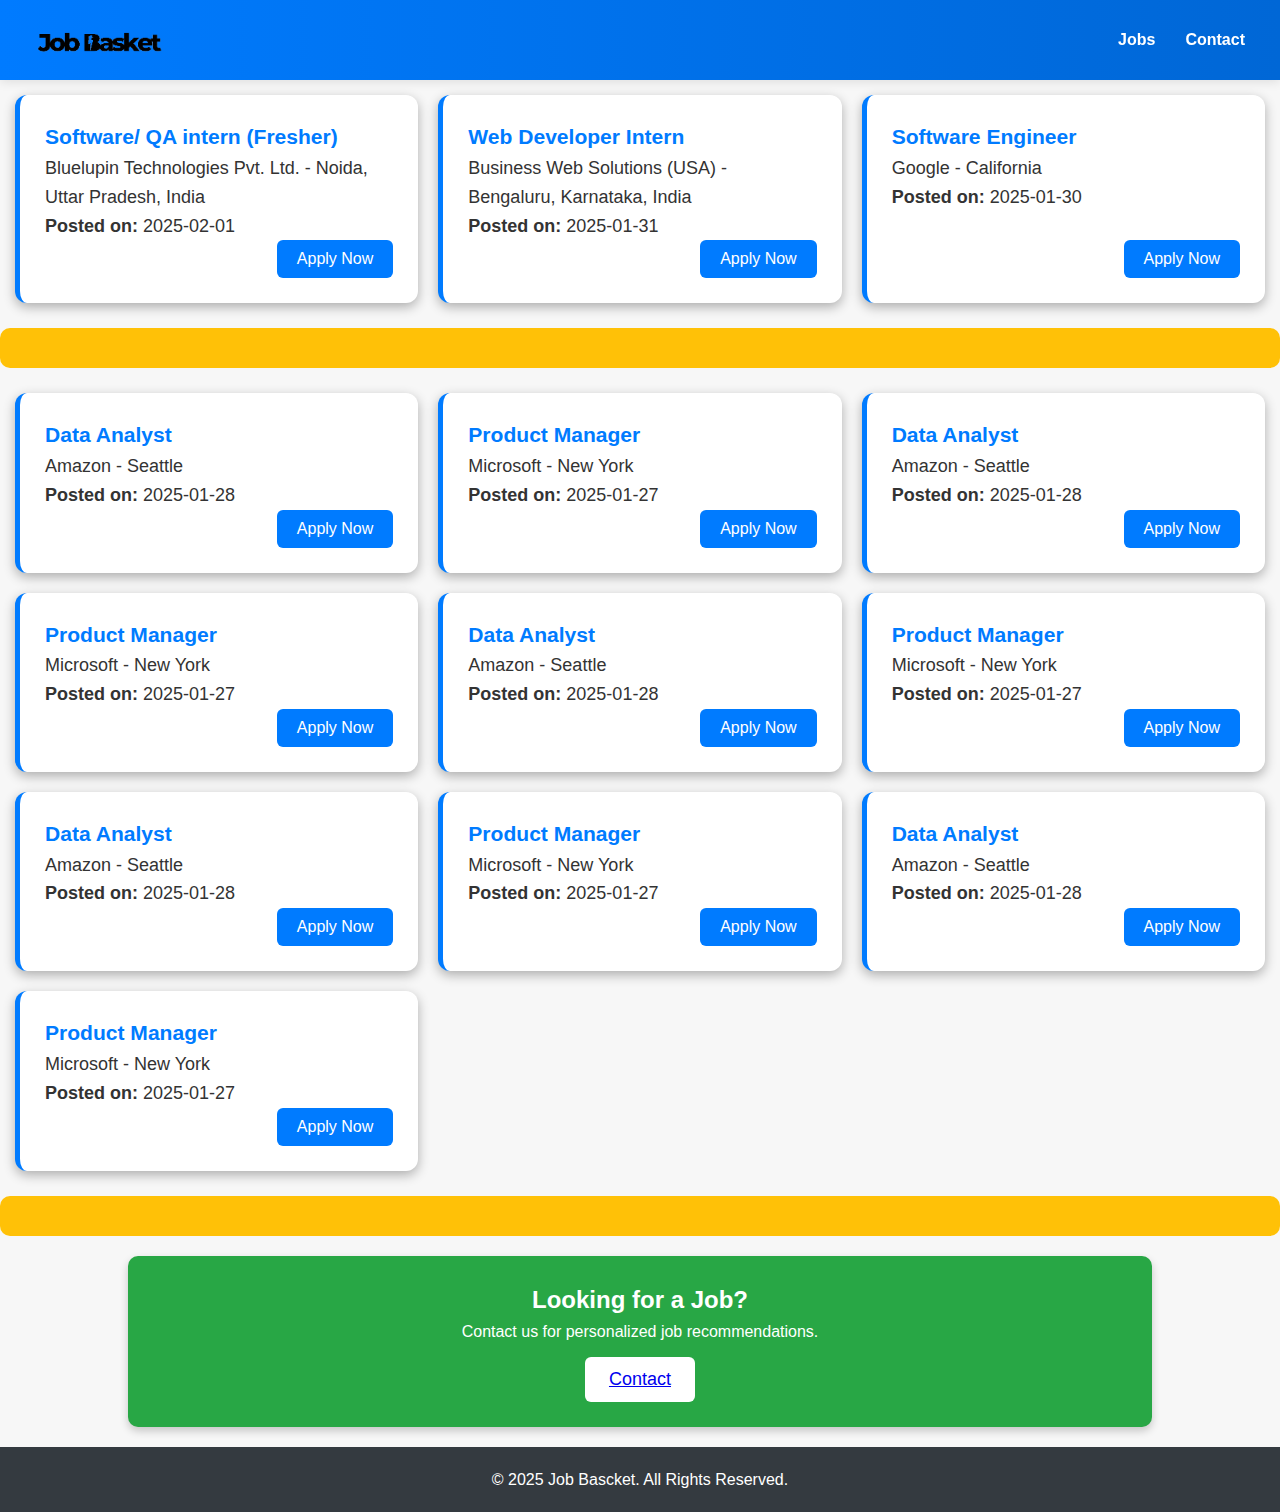
==== index.html @ 927b04d6 "Update index.html" ====
<!DOCTYPE html>
<html lang="en">
<head>
    <meta charset="UTF-8">
    <meta name="viewport" content="width=device-width, initial-scale=1.0">
    <title>Job Basket- Find Your Dream Job</title>
    <meta name="description" content="Find the best job listings with our easy-to-use job board.">
    <meta name="keywords" content="jobs, hiring, careers, employment, job search">
    <meta name="author" content="Shanu">
    <meta name="robots" content="index, follow">
    <link rel="canonical" href="https://yourwebsite.com/">
    <link rel="stylesheet" href="style.css">
    <link rel="stylesheet" href="https://cdnjs.cloudflare.com/ajax/libs/font-awesome/6.7.2/css/all.min.css" integrity="sha512-Evv84Mr4kqVGRNSgIGL/F/aIDqQb7xQ2vcrdIwxfjThSH8CSR7PBEakCr51Ck+w+/U6swU2Im1vVX0SVk9ABhg==" crossorigin="anonymous" referrerpolicy="no-referrer" /> <!-- For Font Awesome Icons -->

</head>
<body>
    <header>
        <div class="logo">
          <img src="./logo5.png" alt="Logo"> <!-- Replace with your actual logo -->
        </div>
        <div class="ham">
          <button class="nav-toggle" onclick="toggleNavbar()">
            <i class="fa-solid fa-bars"></i>
          </button>
        </div>
        <nav id="navbar-links" class="navbar">
          <a href="./index.html">Jobs</a>
          
          <a href="contact.html">Contact</a>
        </nav>
      </header>
    
    <div class="job-listing" id="jobContainer"></div>
    
    <div class="ad-banner"><script async src="https://pagead2.googlesyndication.com/pagead/js/adsbygoogle.js?client=ca-pub-7963737258247463"
     crossorigin="anonymous"></script>
<!-- header -->
<ins class="adsbygoogle"
     style="display:block"
     data-ad-client="ca-pub-7963737258247463"
     data-ad-slot="2409036915"
     data-ad-format="auto"
     data-full-width-responsive="true"></ins>
<script>
     (adsbygoogle = window.adsbygoogle || []).push({});
</script></div>
    
    <div class="job-listing" id="moreJobs"></div>
    
    <div class="ad-banner"><script async src="https://pagead2.googlesyndication.com/pagead/js/adsbygoogle.js?client=ca-pub-7963737258247463"
     crossorigin="anonymous"></script>
<ins class="adsbygoogle"
     style="display:block"
     data-ad-format="autorelaxed"
     data-ad-client="ca-pub-7963737258247463"
     data-ad-slot="5415847355"></ins>
<script>
     (adsbygoogle = window.adsbygoogle || []).push({});
</script></div>
    
    <div class="greeting-box">
        <h2>Looking for a Job?</h2>
        <p>Contact us for personalized job recommendations.</p>
        <button class="contact-btn" ><a href="contact.html">Contact</a></button>
    </div>
    
    <footer class="footer">&copy; 2025 Job Bascket. All Rights Reserved.</footer>
    
    <script src="data.js"></script>
<script src="script.js"></script>
    <script src="ham.js"></script>

</body>
</html>
---- style.css ----
body {
        font-family: Arial, sans-serif;
        margin: 0;
        padding: 0;
        background-color: #f8f9fa;
    }
    /* Header */
    header {
        background: linear-gradient(to right, #6c757d, #495057);
        color: #fff;
        padding: 10px 20px;
        position: sticky;
        top: 0;
        z-index: 1000;
        box-shadow: 0 2px 10px rgba(0, 0, 0, 0.1);
        display: flex;

        align-items: center;
        justify-content: space-between;
    }
    
    .logo {
        display: flex;
        align-items: center;
    }/* General Reset */
    * {
        margin: 0;
        padding: 0;
        box-sizing: border-box;
    }

    body {
        font-family: 'Poppins', Arial, sans-serif;
        line-height: 1.6;
        background: #f7f7f7;
        color: #333;
    }

    /* Header */
    header {
        background: linear-gradient(to right, #007bff, #0067d6);
        color: #fff;
        padding: 10px 20px;
        position: sticky;
        top: 0;
        z-index: 1000;
        box-shadow: 0 2px 10px rgba(0, 0, 0, 0.1);
        display: flex;
        align-items: center;
        justify-content: space-between;
    }

    .logo {
        display: flex;
        align-items: center;
    }

    .logo img {
        width: 160px;
        border-radius: 10px;
    }

    /* Navbar */
    .navbar {
        display: flex;
        justify-content: space-around;
        align-items: center;
        list-style: none; /* Remove list dots */
    }

    .navbar a {
        text-decoration: none;
        color: white;
        font-weight: 600;
        font-size: 1rem;
        padding: 5px 15px;
        border-radius: 5px;
        transition: background 0.3s, transform 0.3s;
    }

    .navbar a:hover {
        background: rgba(255, 255, 255, 0.2);
        transform: translateY(-2px);
    }

    /* Hide hamburger button on desktop */
    .nav-toggle {
        display: none; /* Default hidden on large screens */
    }

    @media (max-width: 768px) {
        .nav-toggle {
            display: block;
            background: transparent;
            border: none;
            color: white;
            font-size: 2rem;
        }

        .navbar {
            flex-direction: column;
            gap: 10px;
            display: none; /* Hide navbar links on mobile */
        }

        .navbar.active {
            display: flex; /* Show navbar when active */
        }
    }

   /* Job Listing Section */
.job-listing {
    display: grid;
    grid-template-columns: repeat(auto-fit, minmax(300px, 1fr)); /* Responsive grid */
    gap: 20px;
    margin: 10px;
    padding: 5px;
    justify-content: center;
}

.job-card {
    background: white;
  
    padding: 25px;
    font-size: 18px;
    box-shadow: 0px 4px 12px rgba(0, 0, 0, 0.3);
    border-radius: 12px;
    border-left: 5px solid #007bff;
    transition: transform 0.3s, box-shadow 0.3s;
    display: flex;
    flex-direction: column;
    justify-content: space-between;
    align-items: flex-start;
}

.job-card h3 a {
    text-decoration: none;
    color: #007bff;
    transition: color 0.3s;
}

.job-card h3 a:hover {
    color: #0056b3;
}

.job-card:hover {
    transform: translateY(-5px);
    box-shadow: 0px 6px 15px rgba(0, 0, 0, 0.35);
}

/* Apply Button */
.apply-btn {
    background: #007bff;
    color: white;
    border: none;
    padding: 10px 20px;
    font-size: 16px;
    border-radius: 6px;
    cursor: pointer;
    transition: background 0.3s;
    align-self: flex-end; /* Ensures alignment on larger screens */
}

.apply-btn:hover {
    background: #0056b3;
}

/* Responsive Design */
@media (max-width: 768px) {
    .job-listing {
        grid-template-columns: 1fr; /* Single column on small screens */
        padding: 10px;
    }

    .job-card {
          margin-inline:auto;
       
        width: 100%;
        align-items: center;
        text-align: center;
    }

    .apply-btn {
        width: 100%;
        text-align: center;
    }
}


    .ad-banner {
        background-color: #ffc107;
        color: black;
        padding: 20px;
        text-align: center;
        font-weight: bold;
        margin: 20px auto;
        
        border-radius: 10px;
    }
    .greeting-box {
        background: #28a745;
        color: white;
        text-align: center;
        padding: 25px;
        margin: 20px auto;
        width: 80%;
        border-radius: 10px;
        box-shadow: 0px 4px 8px rgba(0, 0, 0, 0.2);
    }
    .contact-btn {
        background: white;
        color: #28a745;
        border: none;
        padding: 12px 24px;
        font-size: 18px;
        border-radius: 6px;
        cursor: pointer;
        margin-top: 12px;
        transition: background 0.3s;
    }
    .contact-btn:hover {
        background: #f1f1f1;
    }
    .footer {
        background-color: #343a40;
        color: white;
        text-align: center;
        padding: 20px;
        position: relative;
        bottom: 0;
        width: 100%;
    }
    @media (max-width: 768px) {
        .job-card,  .greeting-box {
            width: 90%;
        }
        .navbar {
            font-size: 20px;
            padding: 12px;
        }
    }

    /* .contact */
    .contact-form {
        background-color: white;
        padding: 30px;
        border-radius: 10px;
        box-shadow: 0 4px 10px rgba(0, 0, 0, 0.1);
        align-items: center;
        display: flex;
        justify-content: center;
        
        
    }
    form{
        width: 55%;
        margin-top: 70px;
        margin-bottom: 120px;
    }
    .contact-form h2 {
        font-size: 28px;
        color: #333;
        margin-bottom: 20px;
    }
    
    .input-container {
        margin-bottom: 20px;
    }
    
    .input-container label {
        display: block;
        margin-bottom: 5px;
        font-weight: 600;
        color: #333;
    }
    
    .input-container input, .input-container textarea {
        width: 100%;
        padding: 10px;
        font-size: 16px;
        border: 1px solid #ccc;
        border-radius: 5px;
        color: #333;
    }
    
    textarea {
        resize: vertical;
    }
    
    .submit-btn {
        background-color: #f39c12;
        color: white;
        padding: 10px 20px;
        border: none;
        border-radius: 5px;
        cursor: pointer;
        font-size: 16px;
        font-weight: 600;
    }
    
    .submit-btn:hover {
        background-color: #e67e22;
    }
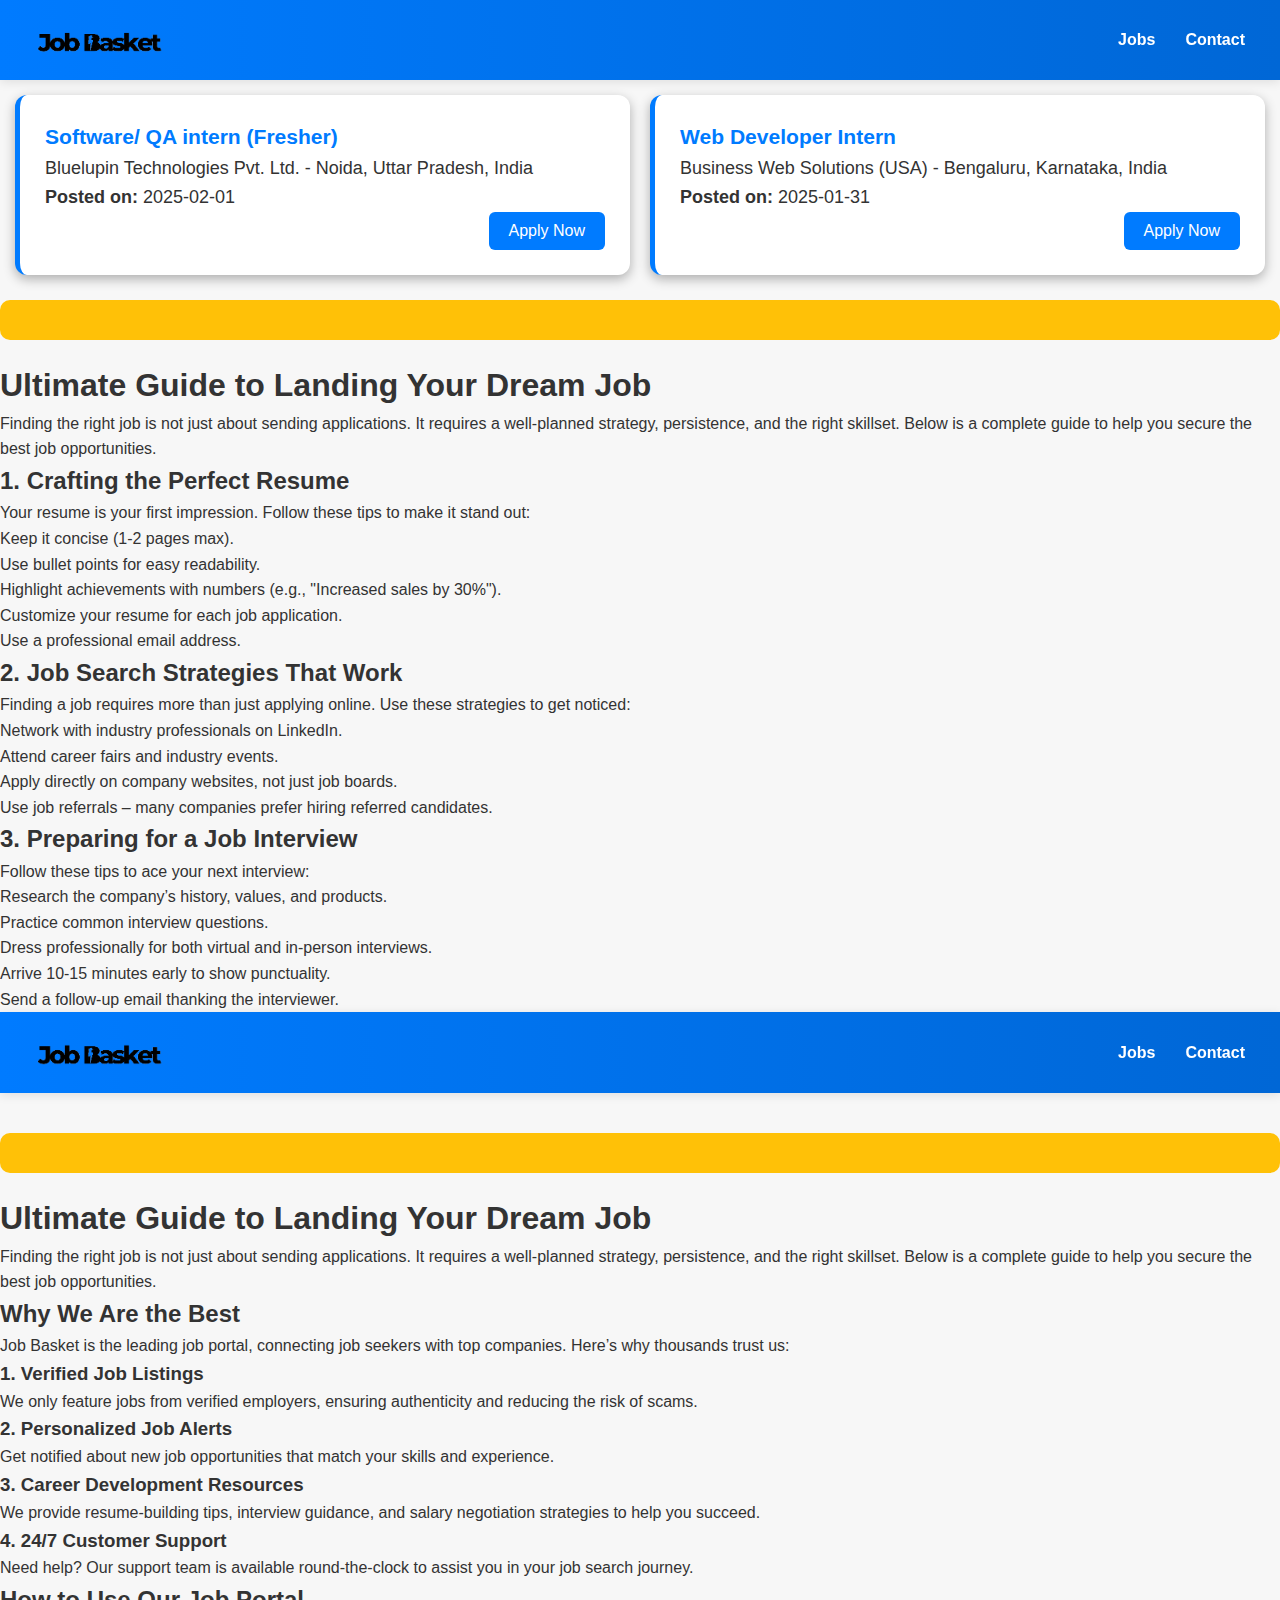
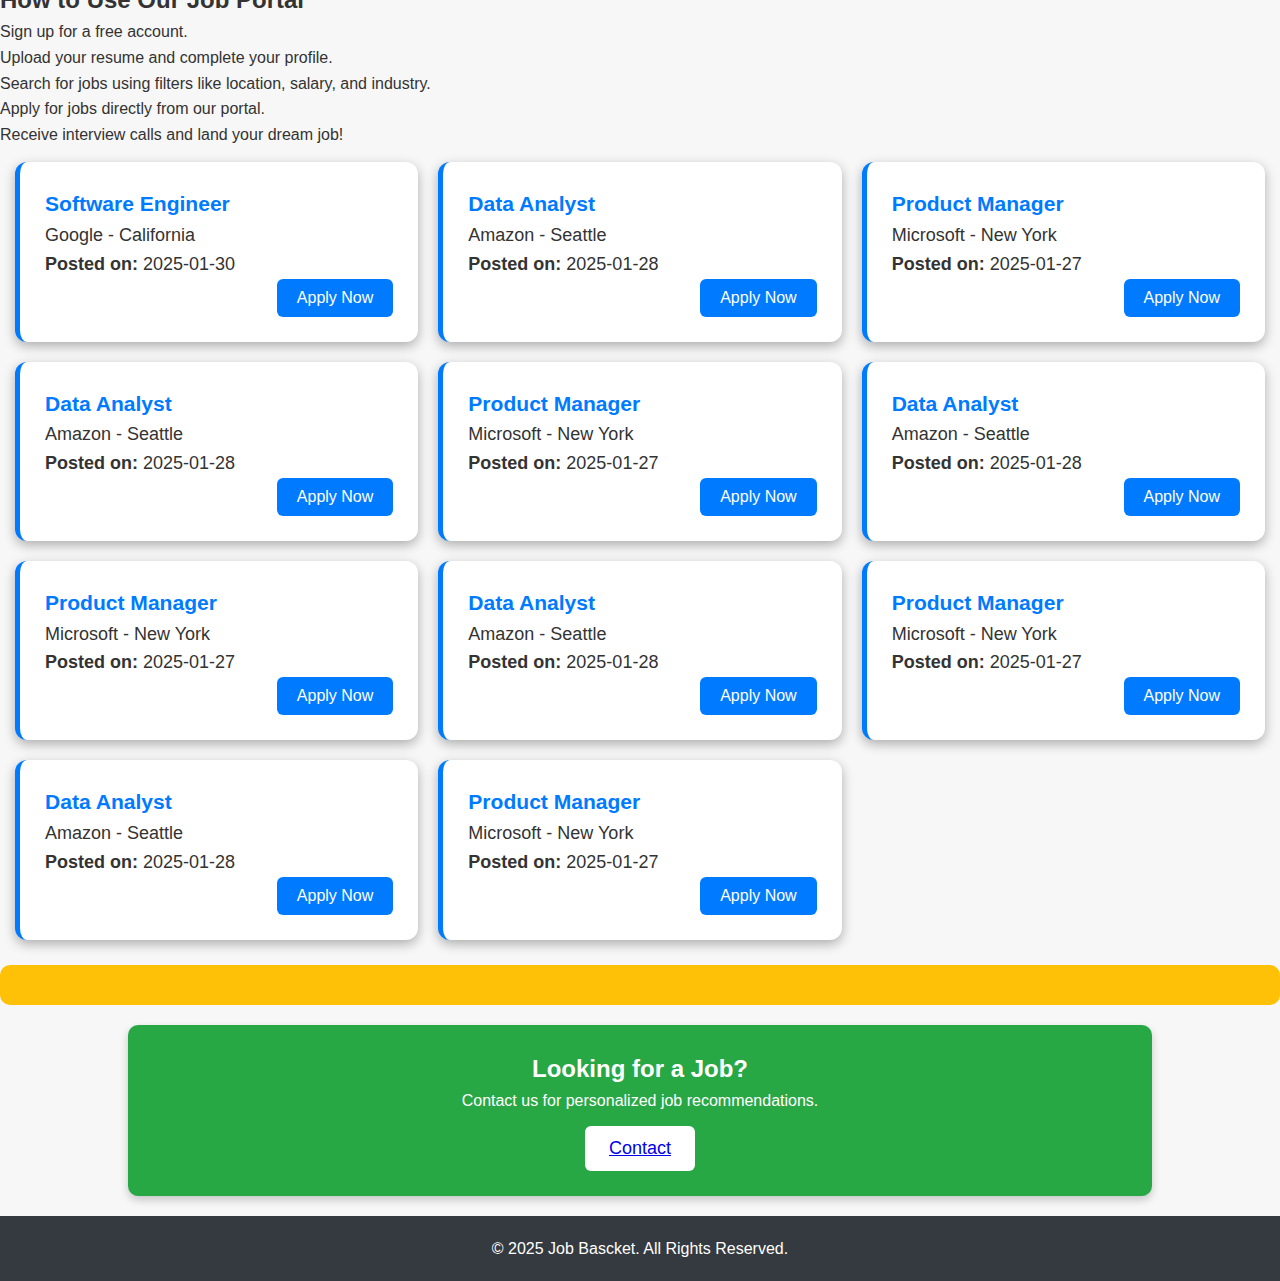
==== commit de9953de: "Update index.html" ====
--- a/index.html
+++ b/index.html
@@ -8,7 +8,9 @@
     <meta name="keywords" content="jobs, hiring, careers, employment, job search">
     <meta name="author" content="Shanu">
     <meta name="robots" content="index, follow">
-    <link rel="canonical" href="https://yourwebsite.com/">
+    <script async src="https://pagead2.googlesyndication.com/pagead/js/adsbygoogle.js?client=ca-pub-7963737258247463"
+     crossorigin="anonymous"></script>
+    
     <link rel="stylesheet" href="style.css">
     <link rel="stylesheet" href="https://cdnjs.cloudflare.com/ajax/libs/font-awesome/6.7.2/css/all.min.css" integrity="sha512-Evv84Mr4kqVGRNSgIGL/F/aIDqQb7xQ2vcrdIwxfjThSH8CSR7PBEakCr51Ck+w+/U6swU2Im1vVX0SVk9ABhg==" crossorigin="anonymous" referrerpolicy="no-referrer" /> <!-- For Font Awesome Icons -->
 
@@ -32,7 +34,8 @@
     
     <div class="job-listing" id="jobContainer"></div>
     
-    <div class="ad-banner"><script async src="https://pagead2.googlesyndication.com/pagead/js/adsbygoogle.js?client=ca-pub-7963737258247463"
+    <div class="ad-banner">
+        <script async src="https://pagead2.googlesyndication.com/pagead/js/adsbygoogle.js?client=ca-pub-7963737258247463"
      crossorigin="anonymous"></script>
 <!-- header -->
 <ins class="adsbygoogle"
@@ -43,11 +46,137 @@
      data-full-width-responsive="true"></ins>
 <script>
      (adsbygoogle = window.adsbygoogle || []).push({});
-</script></div>
-    
+</script>
+    </div>
+
+     <div class="content-section">
+        <h1>Ultimate Guide to Landing Your Dream Job</h1>
+        <p>Finding the right job is not just about sending applications. It requires a well-planned strategy, persistence, and the right skillset. Below is a complete guide to help you secure the best job opportunities.</p>
+
+        <h2>1. Crafting the Perfect Resume</h2>
+        <p>Your resume is your first impression. Follow these tips to make it stand out:</p>
+        <ul>
+            <li>Keep it concise (1-2 pages max).</li>
+            <li>Use bullet points for easy readability.</li>
+            <li>Highlight achievements with numbers (e.g., "Increased sales by 30%").</li>
+            <li>Customize your resume for each job application.</li>
+            <li>Use a professional email address.</li>
+        </ul>
+
+        <h2>2. Job Search Strategies That Work</h2>
+        <p>Finding a job requires more than just applying online. Use these strategies to get noticed:</p>
+        <ul>
+            <li>Network with industry professionals on LinkedIn.</li>
+            <li>Attend career fairs and industry events.</li>
+            <li>Apply directly on company websites, not just job boards.</li>
+            <li>Use job referrals – many companies prefer hiring referred candidates.</li>
+        </ul>
+
+        <h2>3. Preparing for a Job Interview</h2>
+        <p>Follow these tips to ace your next interview:</p>
+        <ul>
+            <li>Research the company’s history, values, and products.</li>
+            <li>Practice common interview questions.</li>
+            <li>Dress professionally for both virtual and in-person interviews.</li>
+            <li>Arrive 10-15 minutes early to show punctuality.</li>
+            <li>Send a follow-up email thanking the interviewer.</li>
+        </ul>
+         <!DOCTYPE html>
+<html lang="en">
+<head>
+    <meta charset="UTF-8">
+    <meta name="viewport" content="width=device-width, initial-scale=1.0">
+    <title>Job Basket - Find Your Dream Job</title>
+    <meta name="description" content="Find the best job listings with our easy-to-use job board.">
+    <meta name="keywords" content="jobs, hiring, careers, employment, job search">
+    <meta name="author" content="Shanu">
+    <meta name="robots" content="index, follow">
+    
+    <script async src="https://pagead2.googlesyndication.com/pagead/js/adsbygoogle.js?client=ca-pub-7963737258247463"
+     crossorigin="anonymous"></script>
+    
+    <link rel="canonical" href="https://jobbasket.netlify.app/">
+    <link rel="stylesheet" href="style.css">
+    <link rel="stylesheet" href="https://cdnjs.cloudflare.com/ajax/libs/font-awesome/6.7.2/css/all.min.css" 
+        integrity="sha512-Evv84Mr4kqVGRNSgIGL/F/aIDqQb7xQ2vcrdIwxfjThSH8CSR7PBEakCr51Ck+w+/U6swU2Im1vVX0SVk9ABhg==" 
+        crossorigin="anonymous" referrerpolicy="no-referrer" />
+</head>
+
+<body>
+    <header>
+        <div class="logo">
+            <img src="./logo5.png" alt="Job Basket Logo">
+        </div>
+        <div class="ham">
+            <button class="nav-toggle" onclick="toggleNavbar()">
+                <i class="fa-solid fa-bars"></i>
+            </button>
+        </div>
+        <nav id="navbar-links" class="navbar">
+            <a href="./index.html">Jobs</a>
+            <a href="contact.html">Contact</a>
+        </nav>
+    </header>
+
+    <div class="job-listing" id="jobContainer"></div>
+
+    <div class="ad-banner">
+        <script async src="https://pagead2.googlesyndication.com/pagead/js/adsbygoogle.js?client=ca-pub-7963737258247463"
+         crossorigin="anonymous"></script>
+        <ins class="adsbygoogle"
+             style="display:block"
+             data-ad-client="ca-pub-7963737258247463"
+             data-ad-slot="2409036915"
+             data-ad-format="auto"
+             data-full-width-responsive="true"></ins>
+        <script>
+             (adsbygoogle = window.adsbygoogle || []).push({});
+        </script>
+    </div>
+
+    <div class="content-section">
+        <h1>Ultimate Guide to Landing Your Dream Job</h1>
+        <p>Finding the right job is not just about sending applications. It requires a well-planned strategy, persistence, and the right skillset. Below is a complete guide to help you secure the best job opportunities.</p>
+
+        <h2>Why We Are the Best</h2>
+        <p>Job Basket is the leading job portal, connecting job seekers with top companies. Here’s why thousands trust us:</p>
+
+        <div class="why-us">
+            <div class="why-item">
+                <h3>1. Verified Job Listings</h3>
+                <p>We only feature jobs from verified employers, ensuring authenticity and reducing the risk of scams.</p>
+            </div>
+
+            <div class="why-item">
+                <h3>2. Personalized Job Alerts</h3>
+                <p>Get notified about new job opportunities that match your skills and experience.</p>
+            </div>
+
+            <div class="why-item">
+                <h3>3. Career Development Resources</h3>
+                <p>We provide resume-building tips, interview guidance, and salary negotiation strategies to help you succeed.</p>
+            </div>
+
+            <div class="why-item">
+                <h3>4. 24/7 Customer Support</h3>
+                <p>Need help? Our support team is available round-the-clock to assist you in your job search journey.</p>
+            </div>
+        </div>
+
+        <h2>How to Use Our Job Portal</h2>
+        <ol>
+            <li>Sign up for a free account.</li>
+            <li>Upload your resume and complete your profile.</li>
+            <li>Search for jobs using filters like location, salary, and industry.</li>
+            <li>Apply for jobs directly from our portal.</li>
+            <li>Receive interview calls and land your dream job!</li>
+        </ol>
+
+     </div>
     <div class="job-listing" id="moreJobs"></div>
     
-    <div class="ad-banner"><script async src="https://pagead2.googlesyndication.com/pagead/js/adsbygoogle.js?client=ca-pub-7963737258247463"
+    <div class="ad-banner">
+        <script async src="https://pagead2.googlesyndication.com/pagead/js/adsbygoogle.js?client=ca-pub-7963737258247463"
      crossorigin="anonymous"></script>
 <ins class="adsbygoogle"
      style="display:block"
@@ -56,7 +185,8 @@
      data-ad-slot="5415847355"></ins>
 <script>
      (adsbygoogle = window.adsbygoogle || []).push({});
-</script></div>
+</script>
+    </div>
     
     <div class="greeting-box">
         <h2>Looking for a Job?</h2>
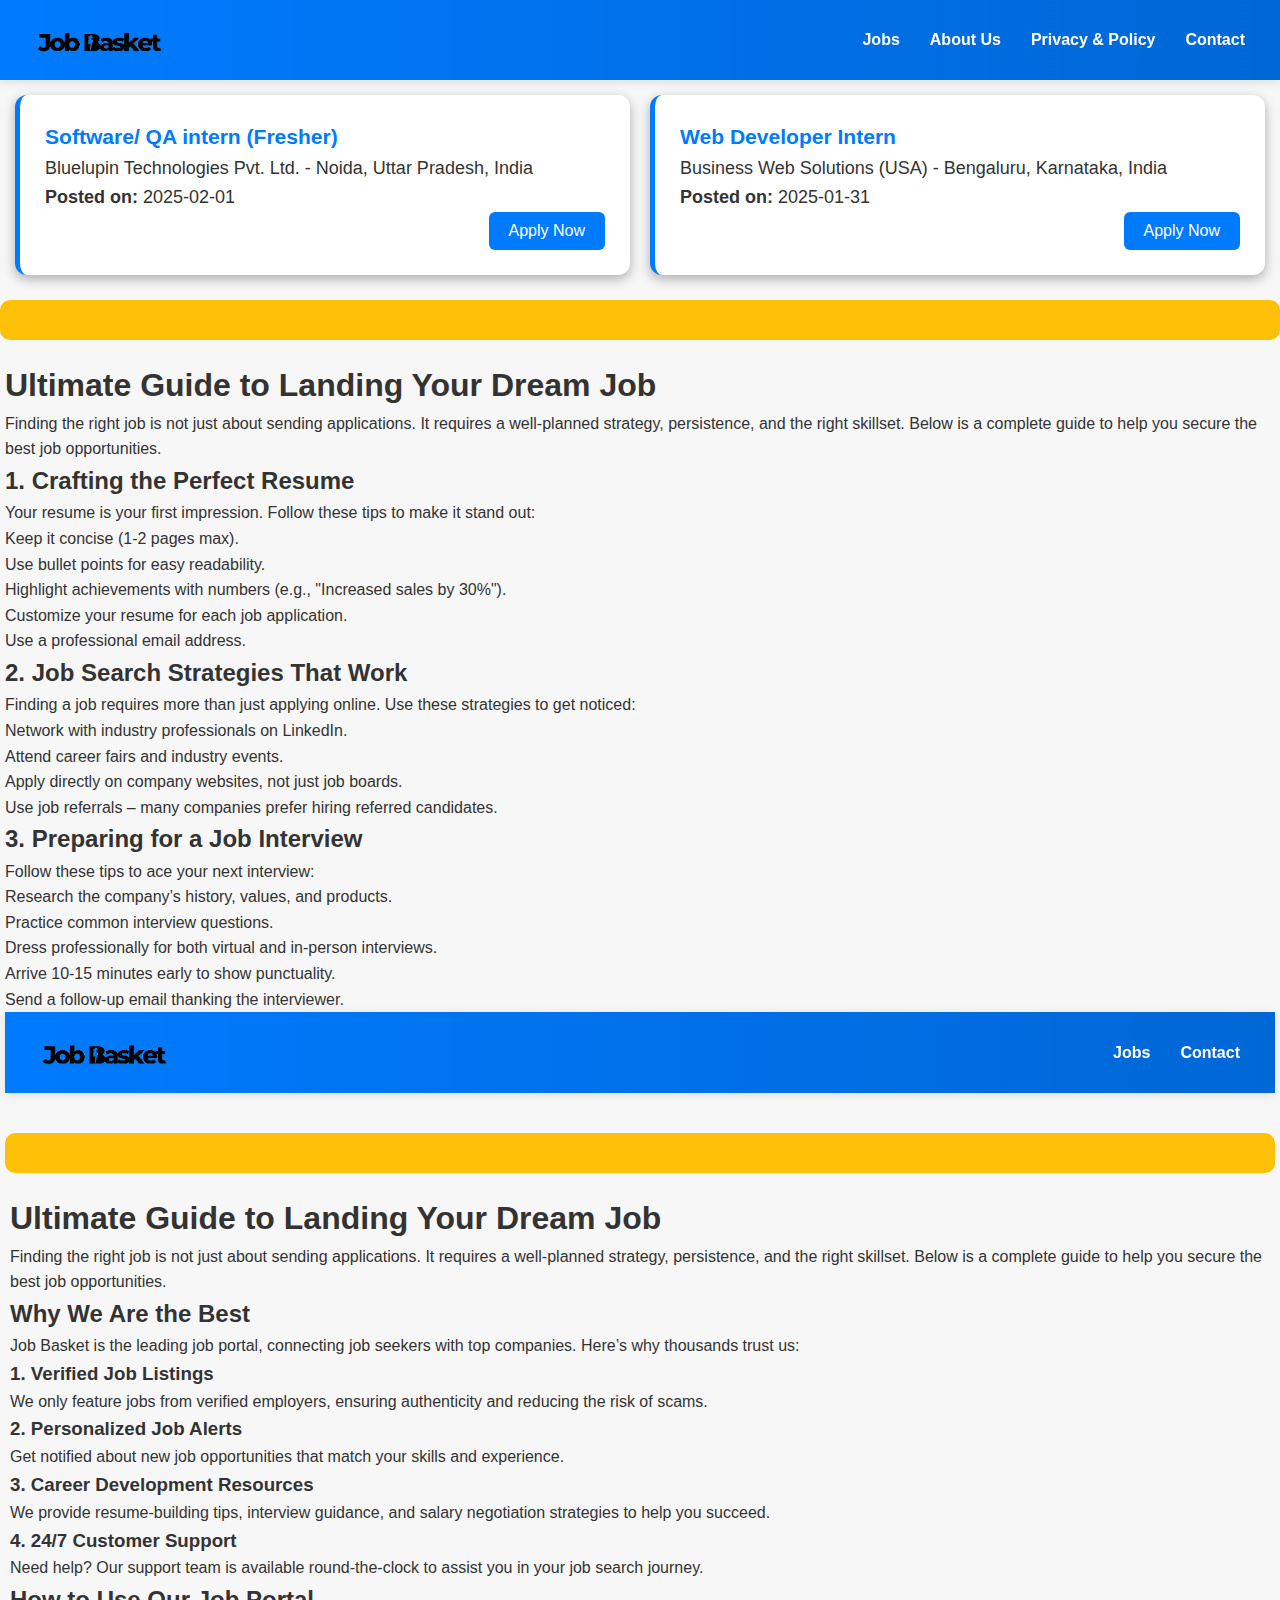
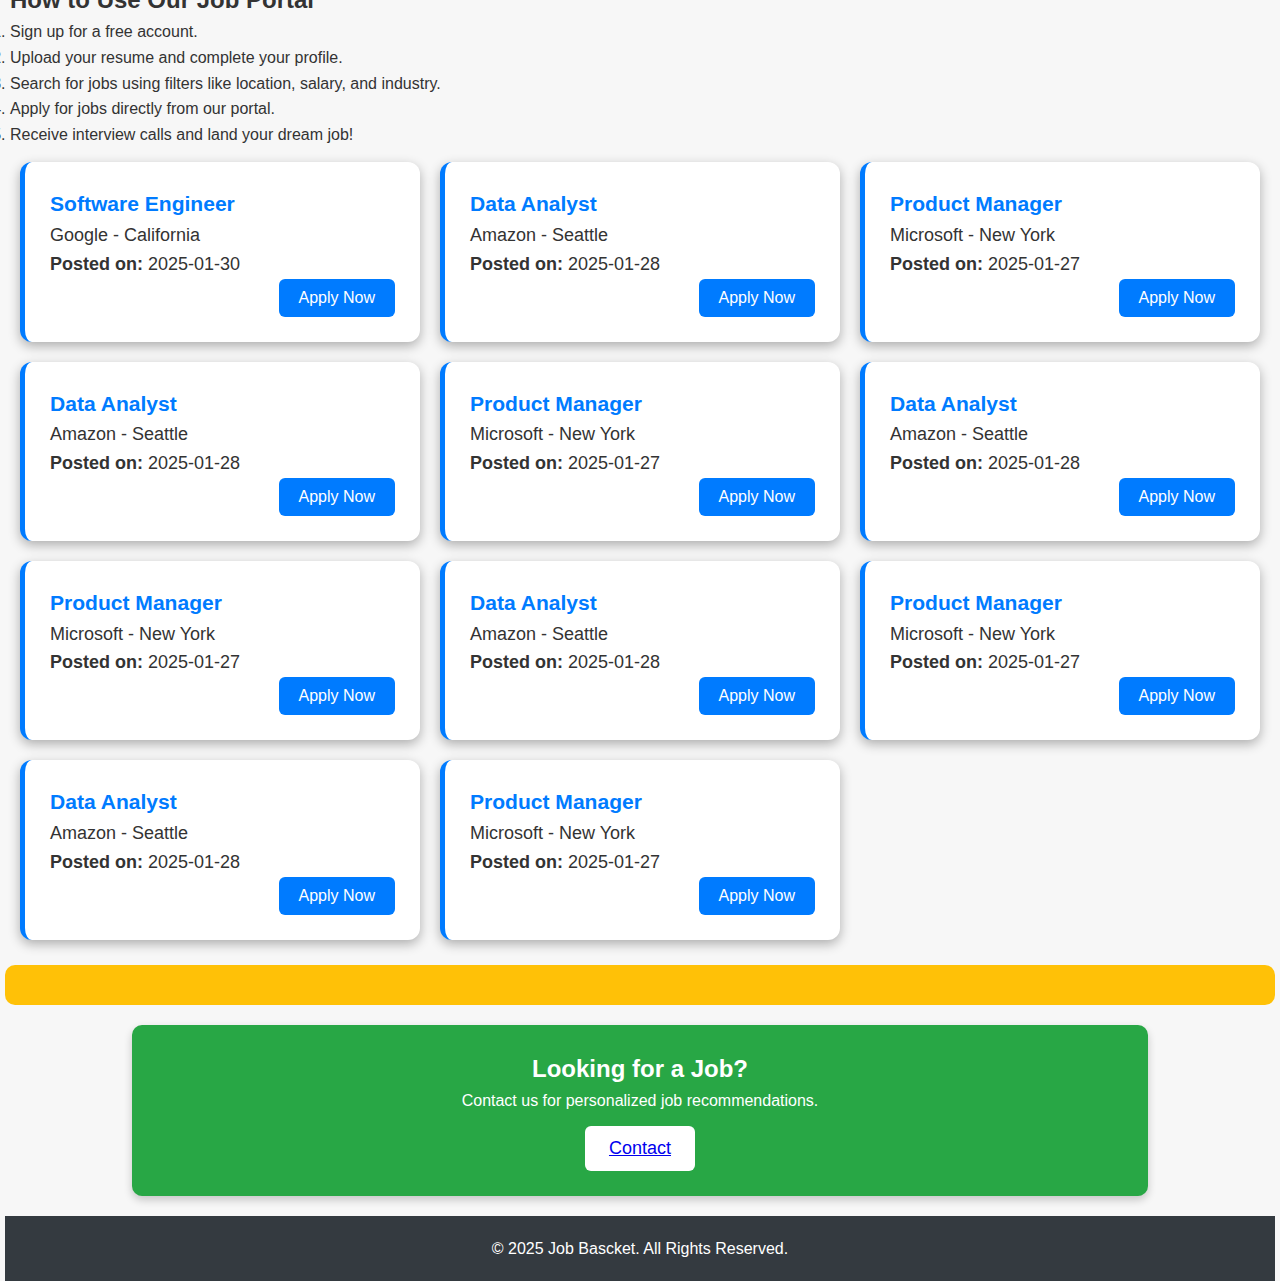
==== commit 6b791fc6: "Update index.html" ====
--- a/index.html
+++ b/index.html
@@ -27,7 +27,8 @@
         </div>
         <nav id="navbar-links" class="navbar">
           <a href="./index.html">Jobs</a>
-          
+           <a href="./about.html">About Us</a>
+             <a href="./policy.html">Privacy & Policy</a>
           <a href="contact.html">Contact</a>
         </nav>
       </header>
@@ -49,7 +50,7 @@
 </script>
     </div>
 
-     <div class="content-section">
+     <div class="content-section" style="padding-inline:5px;">
         <h1>Ultimate Guide to Landing Your Dream Job</h1>
         <p>Finding the right job is not just about sending applications. It requires a well-planned strategy, persistence, and the right skillset. Below is a complete guide to help you secure the best job opportunities.</p>
 
@@ -134,7 +135,7 @@
         </script>
     </div>
 
-    <div class="content-section">
+    <div class="content-section" style="padding-inline:5px;" >
         <h1>Ultimate Guide to Landing Your Dream Job</h1>
         <p>Finding the right job is not just about sending applications. It requires a well-planned strategy, persistence, and the right skillset. Below is a complete guide to help you secure the best job opportunities.</p>
 
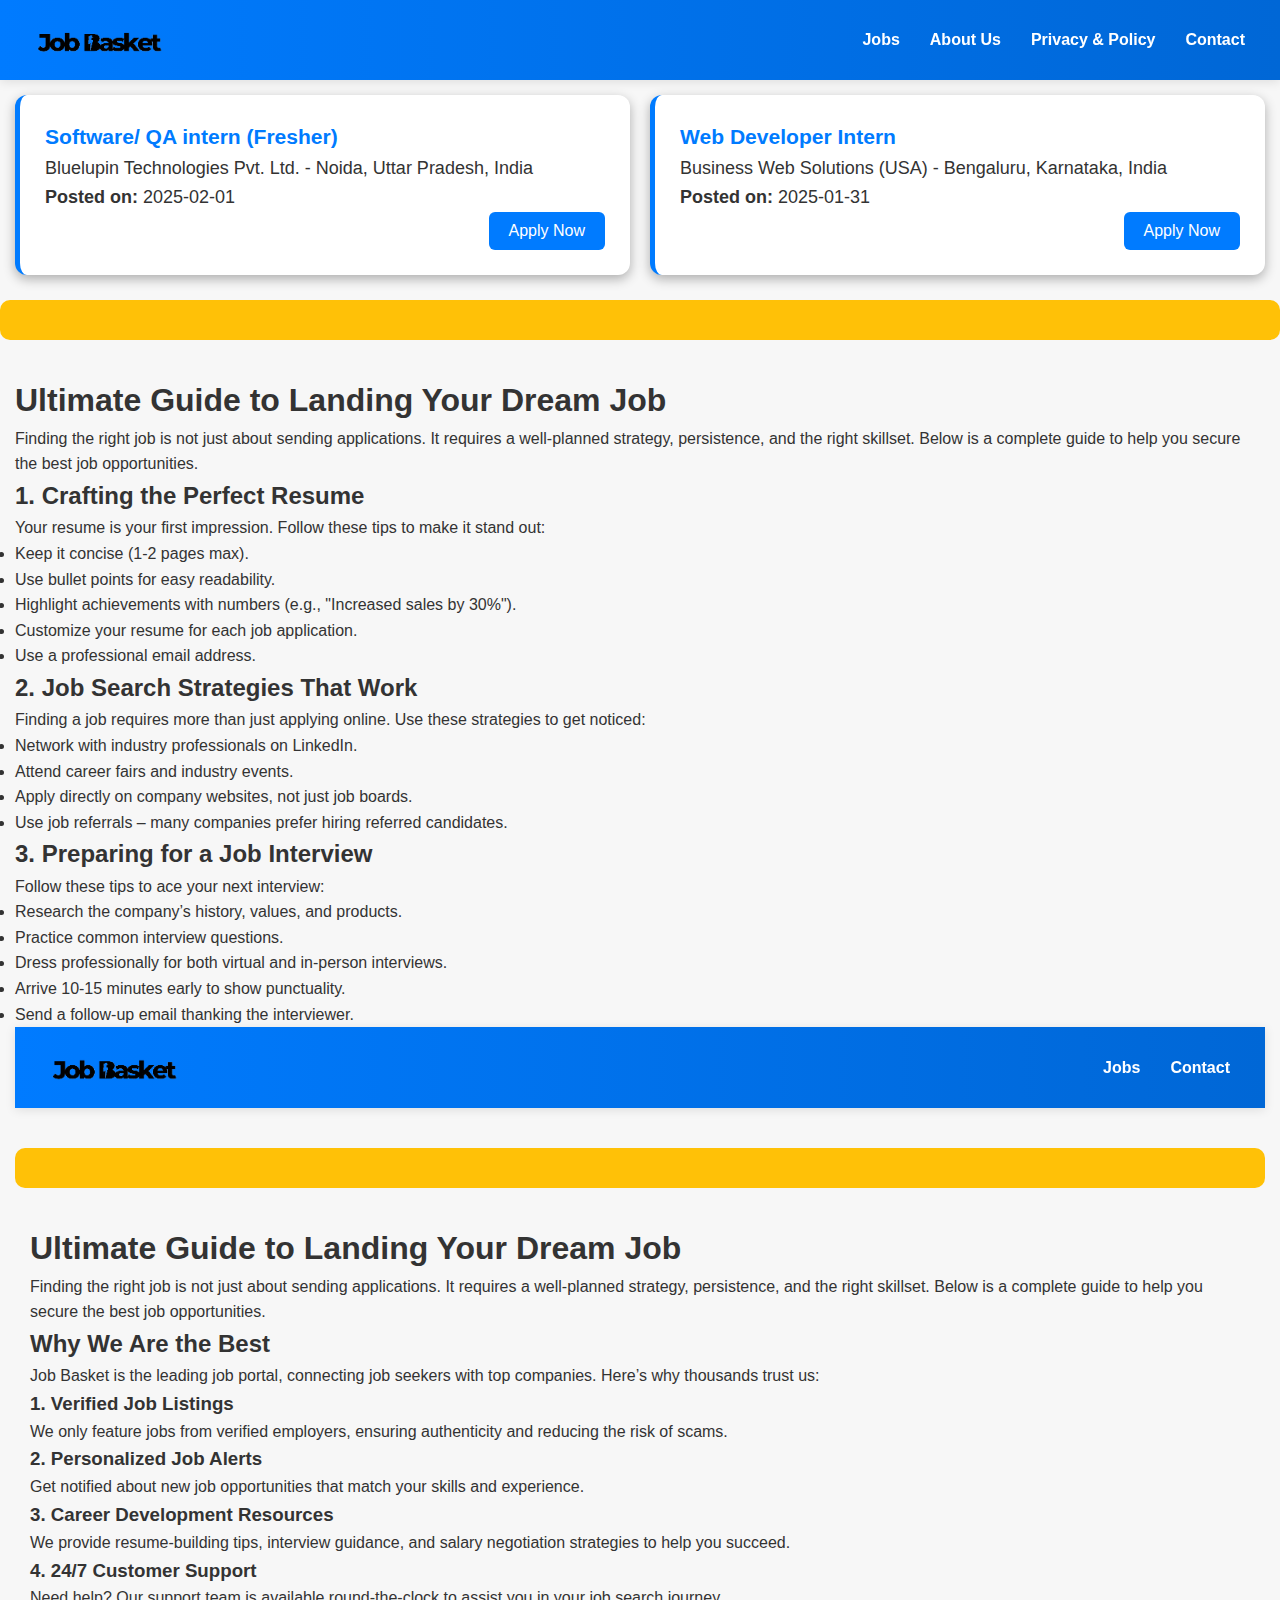
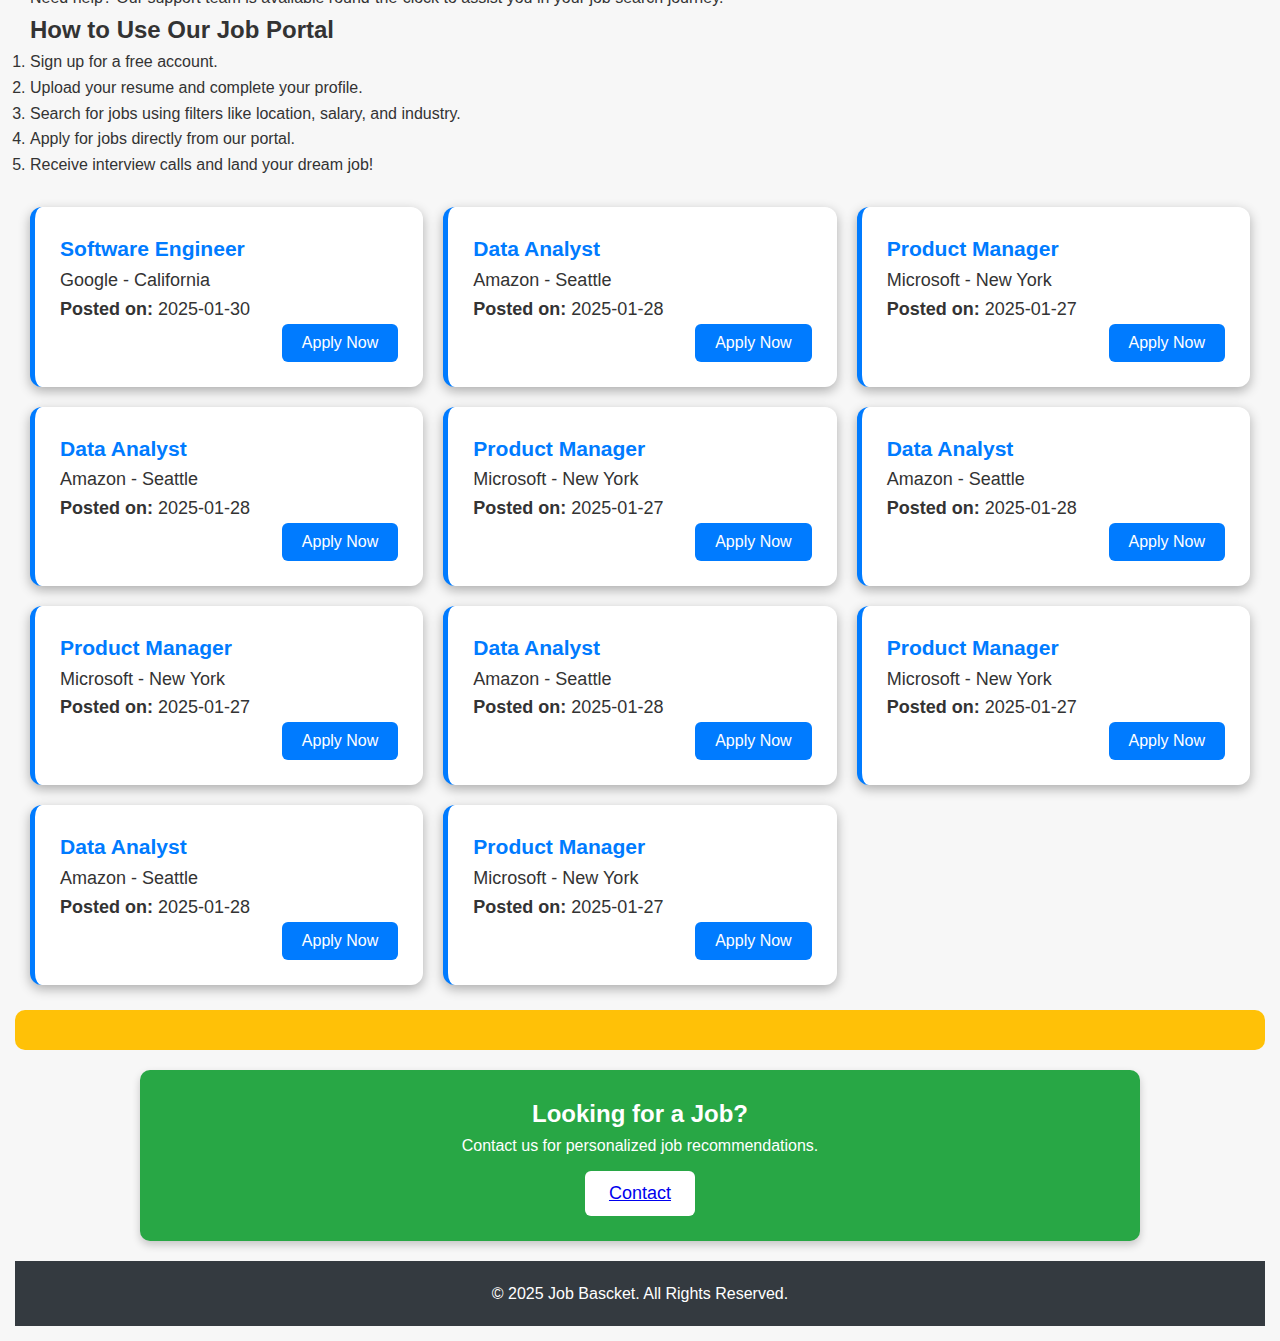
==== commit 66f0d608: "Update index.html" ====
--- a/index.html
+++ b/index.html
@@ -50,7 +50,7 @@
 </script>
     </div>
 
-     <div class="content-section" style="padding-inline:5px;">
+     <div class="content-section" style="padding:15px;">
         <h1>Ultimate Guide to Landing Your Dream Job</h1>
         <p>Finding the right job is not just about sending applications. It requires a well-planned strategy, persistence, and the right skillset. Below is a complete guide to help you secure the best job opportunities.</p>
 
@@ -135,7 +135,7 @@
         </script>
     </div>
 
-    <div class="content-section" style="padding-inline:5px;" >
+    <div class="content-section" style="padding:15px;" >
         <h1>Ultimate Guide to Landing Your Dream Job</h1>
         <p>Finding the right job is not just about sending applications. It requires a well-planned strategy, persistence, and the right skillset. Below is a complete guide to help you secure the best job opportunities.</p>
 
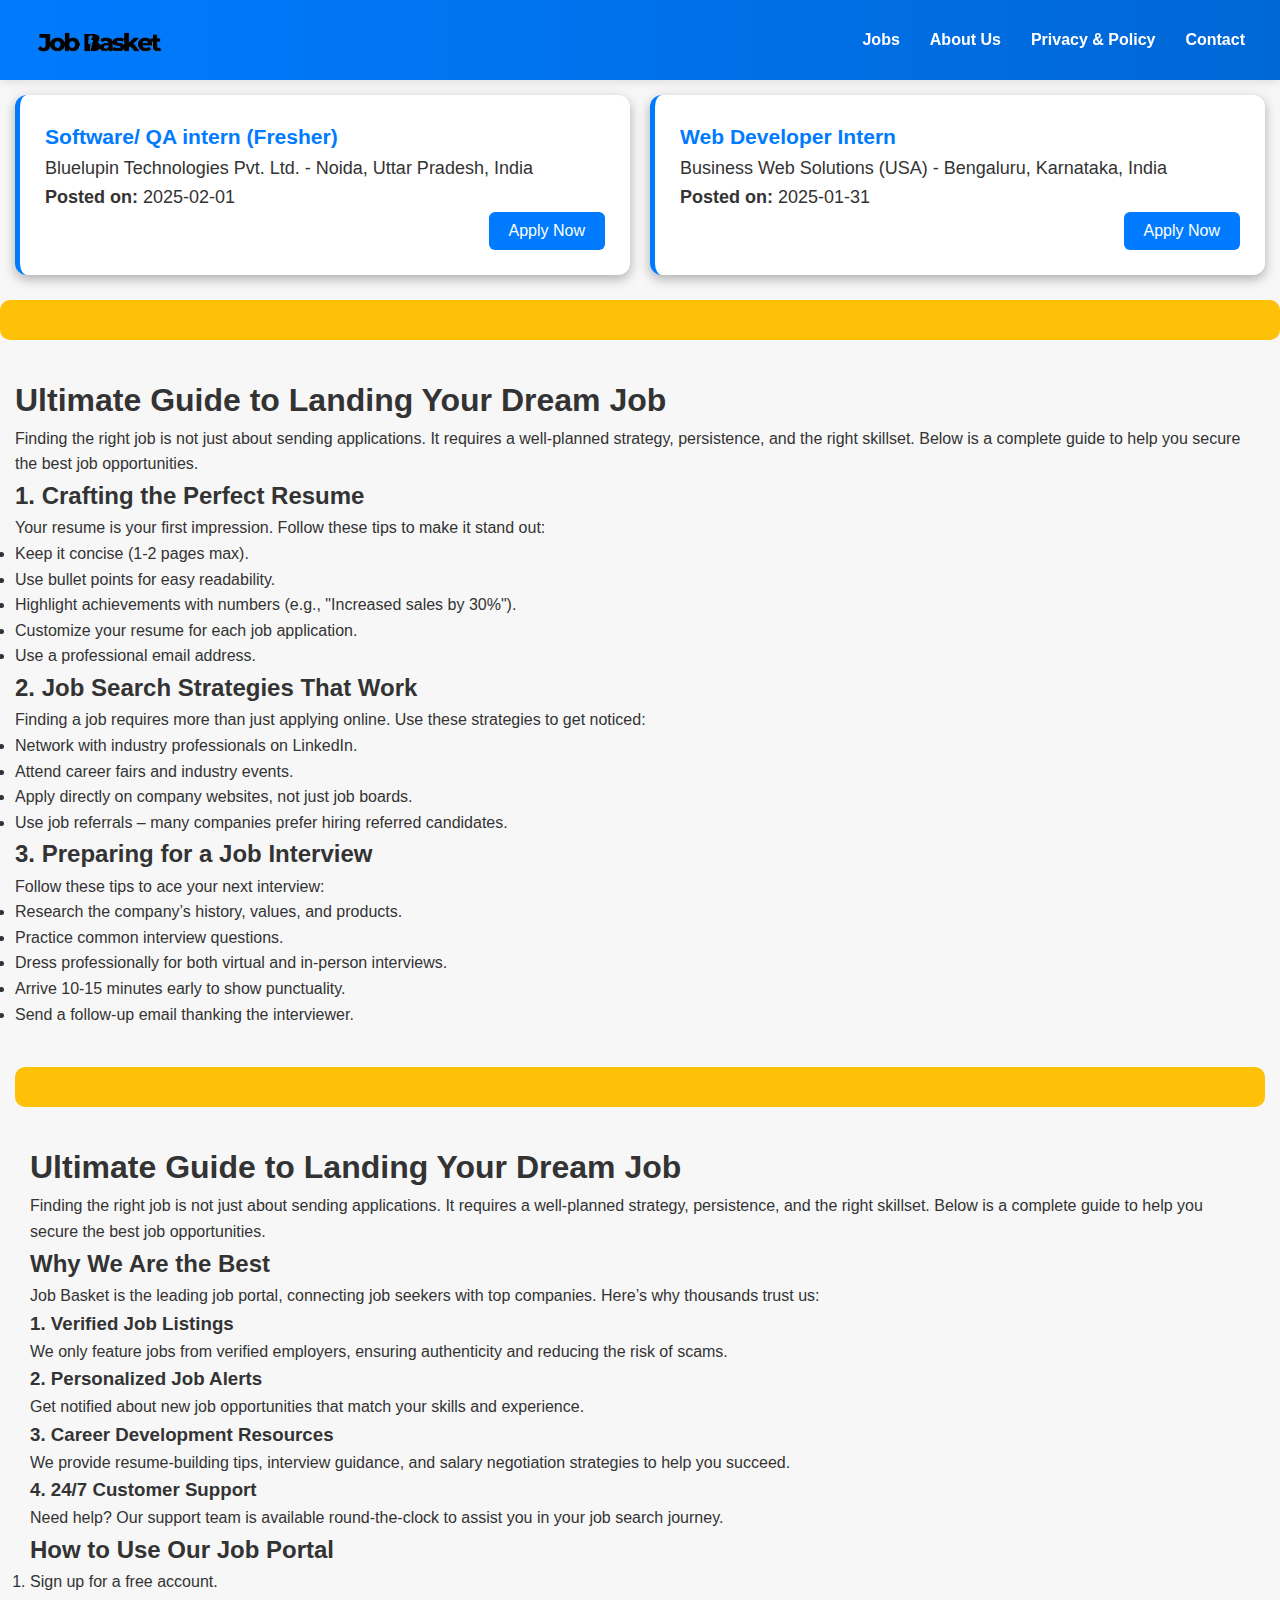
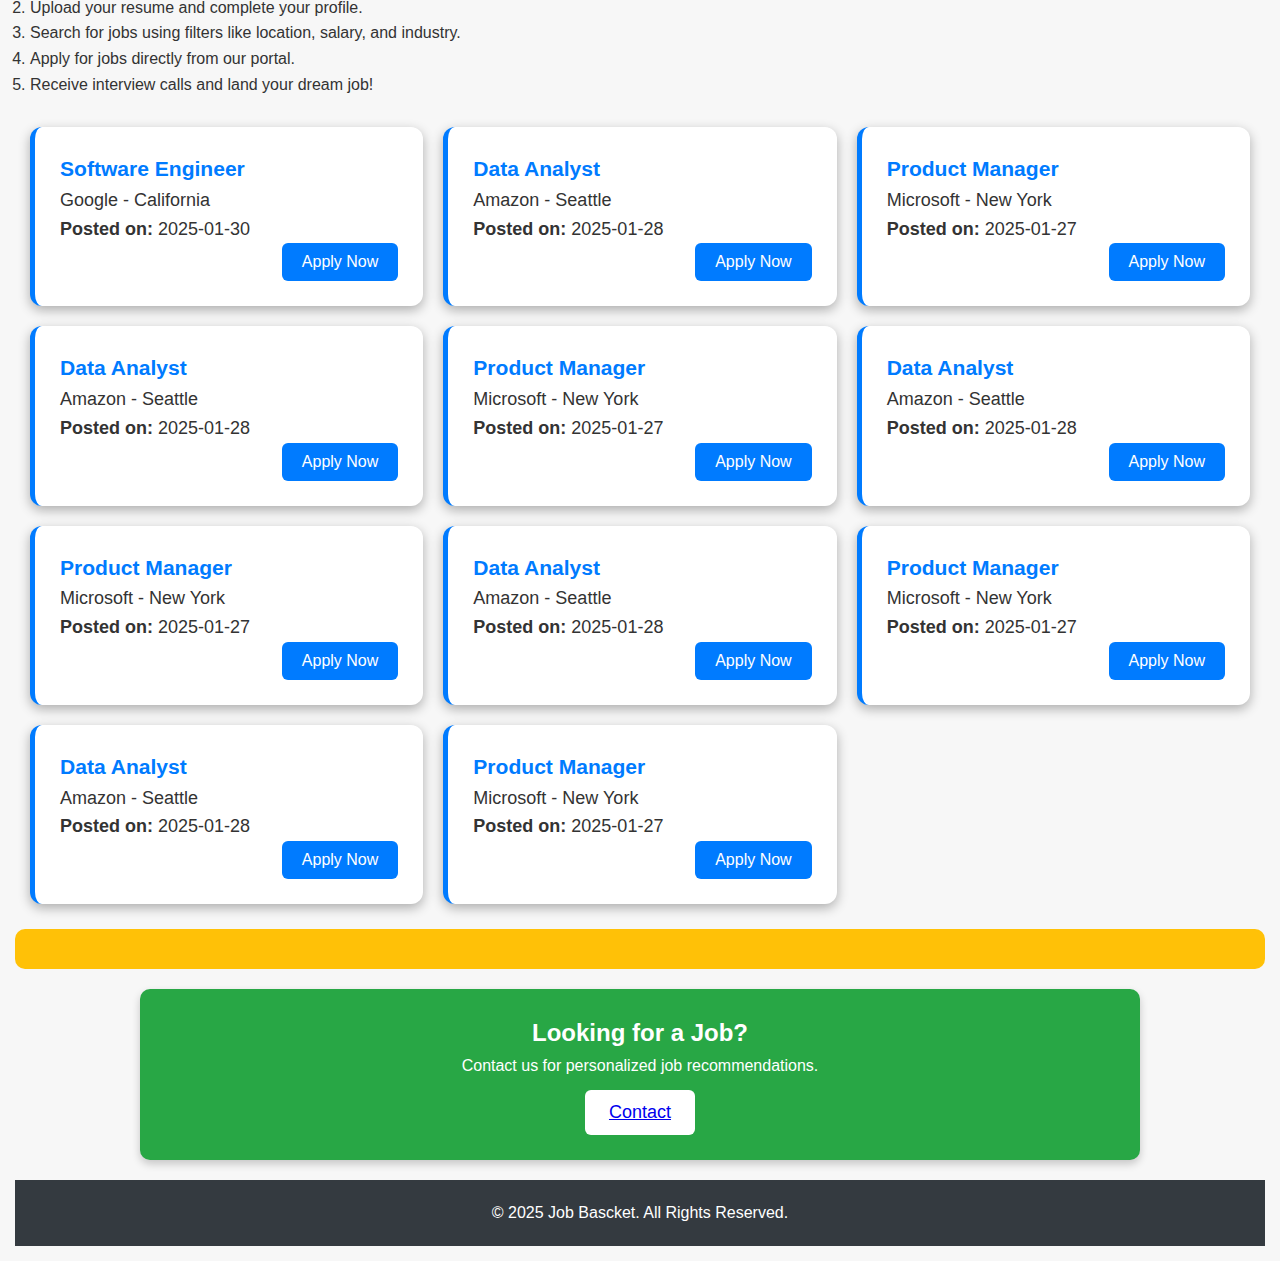
==== commit da1c21c8: "Update index.html" ====
--- a/index.html
+++ b/index.html
@@ -82,42 +82,9 @@
             <li>Arrive 10-15 minutes early to show punctuality.</li>
             <li>Send a follow-up email thanking the interviewer.</li>
         </ul>
-         <!DOCTYPE html>
-<html lang="en">
-<head>
-    <meta charset="UTF-8">
-    <meta name="viewport" content="width=device-width, initial-scale=1.0">
-    <title>Job Basket - Find Your Dream Job</title>
-    <meta name="description" content="Find the best job listings with our easy-to-use job board.">
-    <meta name="keywords" content="jobs, hiring, careers, employment, job search">
-    <meta name="author" content="Shanu">
-    <meta name="robots" content="index, follow">
-    
-    <script async src="https://pagead2.googlesyndication.com/pagead/js/adsbygoogle.js?client=ca-pub-7963737258247463"
-     crossorigin="anonymous"></script>
-    
-    <link rel="canonical" href="https://jobbasket.netlify.app/">
-    <link rel="stylesheet" href="style.css">
-    <link rel="stylesheet" href="https://cdnjs.cloudflare.com/ajax/libs/font-awesome/6.7.2/css/all.min.css" 
-        integrity="sha512-Evv84Mr4kqVGRNSgIGL/F/aIDqQb7xQ2vcrdIwxfjThSH8CSR7PBEakCr51Ck+w+/U6swU2Im1vVX0SVk9ABhg==" 
-        crossorigin="anonymous" referrerpolicy="no-referrer" />
-</head>
+         
 
-<body>
-    <header>
-        <div class="logo">
-            <img src="./logo5.png" alt="Job Basket Logo">
-        </div>
-        <div class="ham">
-            <button class="nav-toggle" onclick="toggleNavbar()">
-                <i class="fa-solid fa-bars"></i>
-            </button>
-        </div>
-        <nav id="navbar-links" class="navbar">
-            <a href="./index.html">Jobs</a>
-            <a href="contact.html">Contact</a>
-        </nav>
-    </header>
+
 
     <div class="job-listing" id="jobContainer"></div>
 
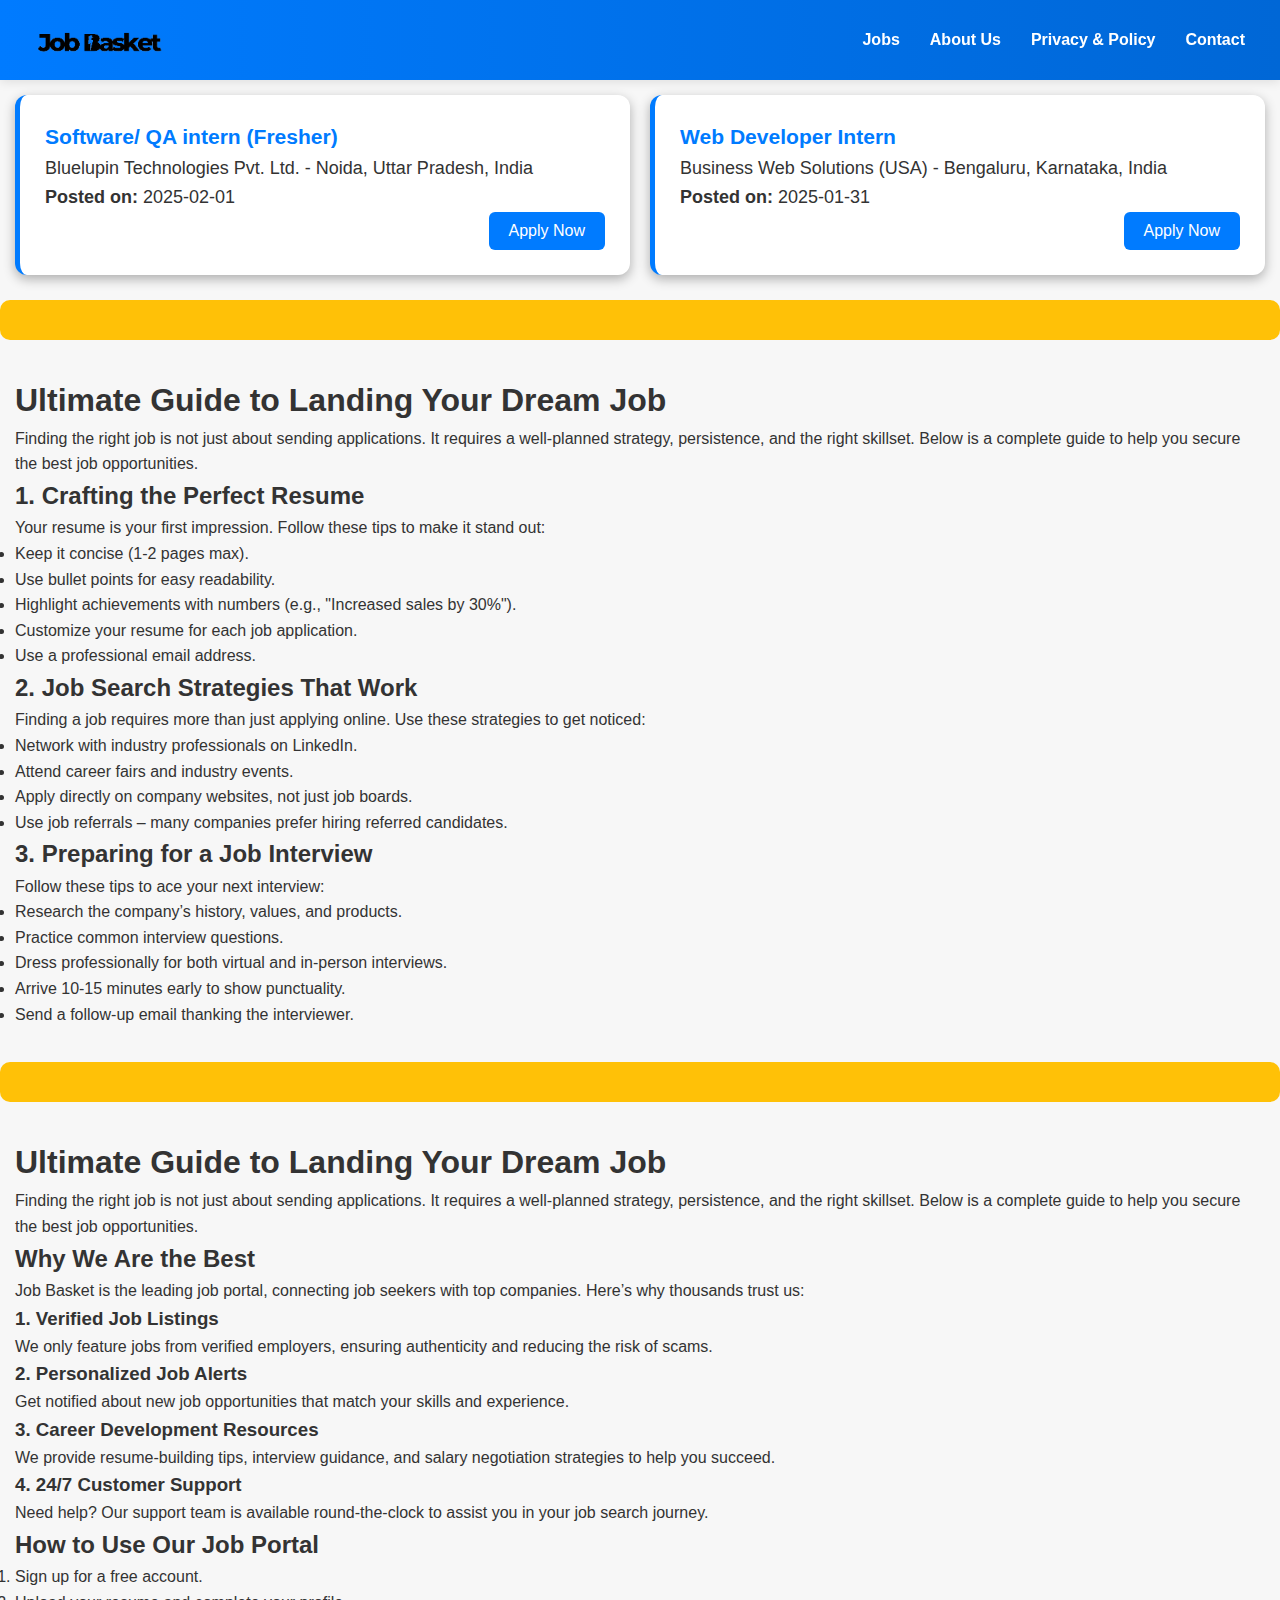
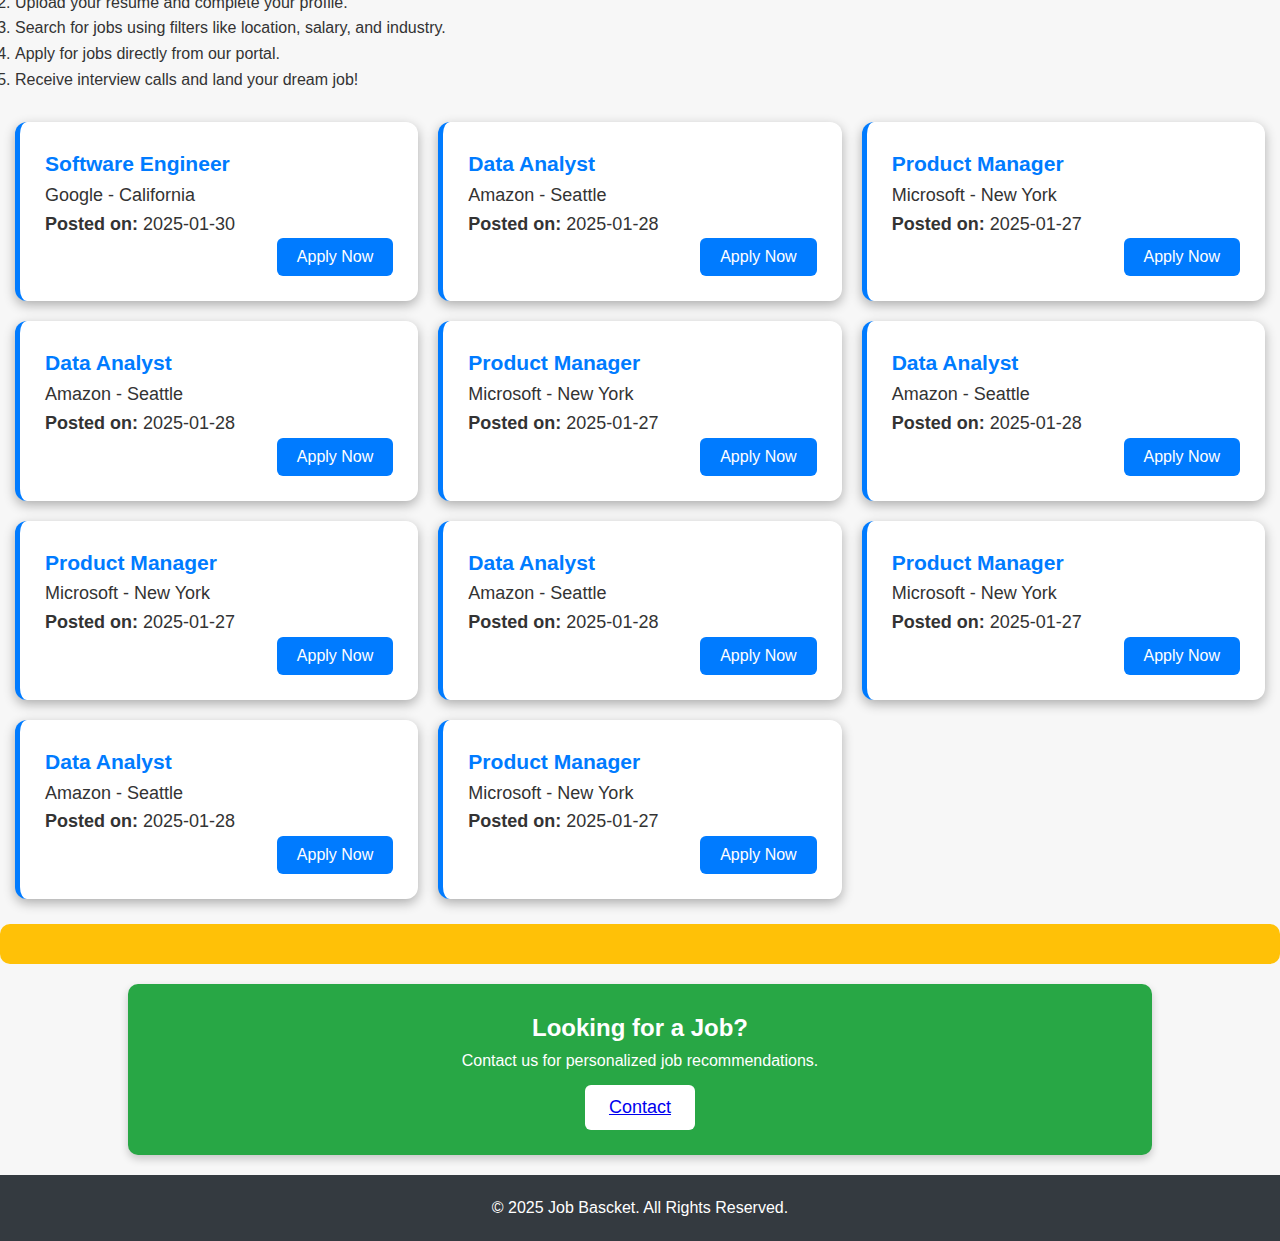
==== commit bb9512b5: "Update index.html" ====
--- a/index.html
+++ b/index.html
@@ -84,9 +84,9 @@
         </ul>
          
 
+     </div>
 
-
-    <div class="job-listing" id="jobContainer"></div>
+    
 
     <div class="ad-banner">
         <script async src="https://pagead2.googlesyndication.com/pagead/js/adsbygoogle.js?client=ca-pub-7963737258247463"
